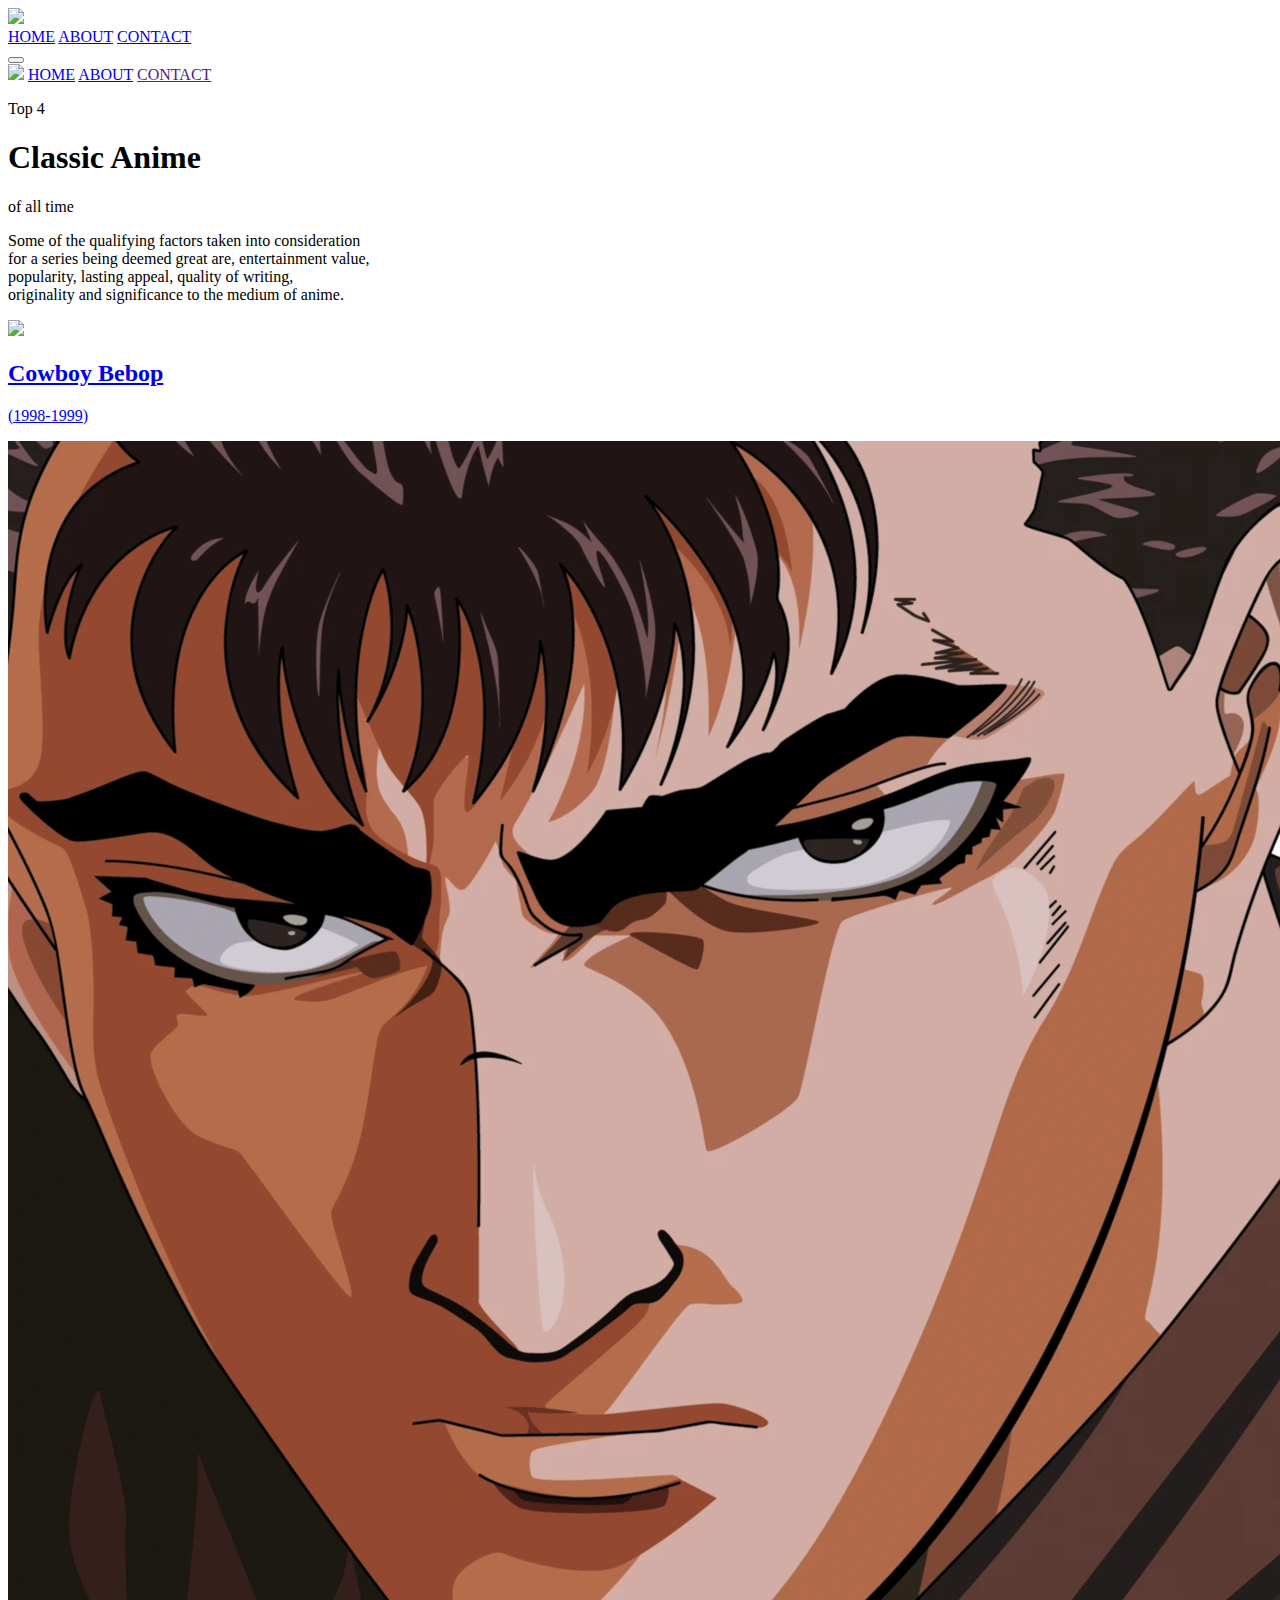
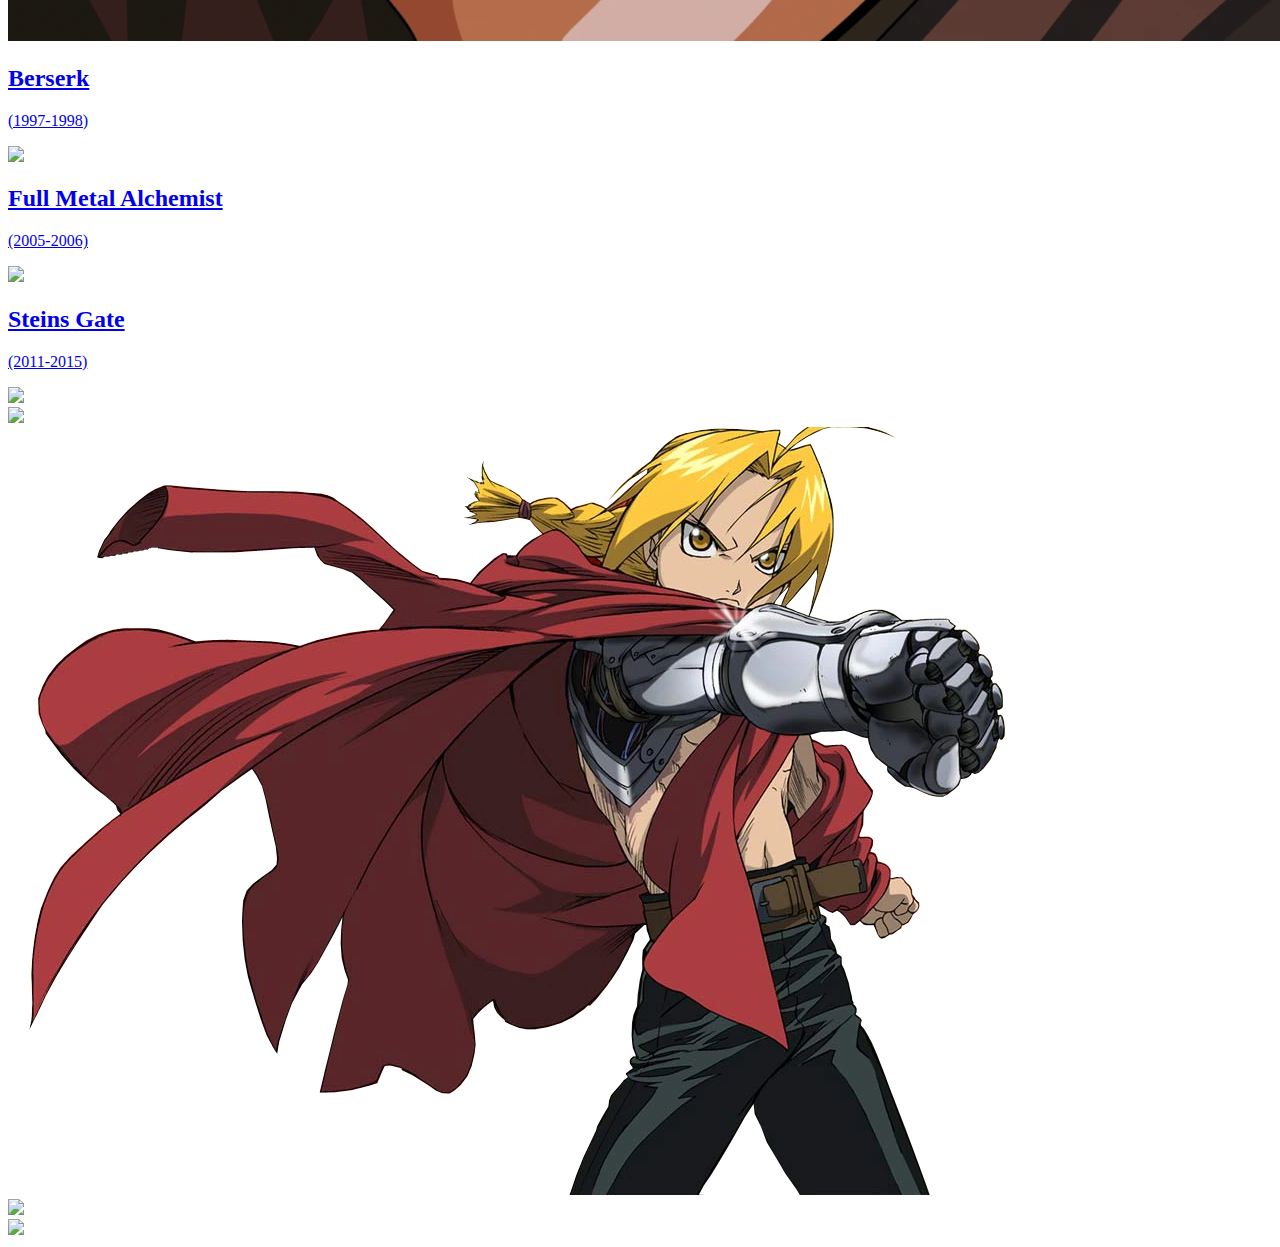
==== index.html @ 1735ca1d "Update index.html" ====
<!DOCTYPE html>
<html lang="en">
<head>
  <meta charset="UTF-8">
  <meta http-equiv="X-UA-Compatible" content="IE=edge">
  <meta name="viewport" content="width=device-width, initial-scale=1.0">
  <link rel="stylesheet" href="header.css">
  <link rel="stylesheet" href="general.css">
  <link rel="stylesheet" href="hero.css">
  <link rel="stylesheet" href="sidebar.css">
  <link rel="preconnect" href="https://fonts.googleapis.com">
<link rel="preconnect" href="https://fonts.gstatic.com" crossorigin>
<link href="https://fonts.googleapis.com/css2?family=Oswald:wght@200;300;400;500;600;700&family=Rubik+Glitch&display=swap" rel="stylesheet">
  <title>Neomorphism Style Personal Site</title>
</head>
<body>
  <div class="bg-image">
    <div id="top" class="header">
      <nav class="header-main">
        <div class="main-menu-header">
      <img class="logo" src="/topclassicanime/images/Social Icons/blushing.webp">
      <nav class="main-nav">
        <a class="desktop-links" href="https://vpaherwar.github.io/topclassicanime/">HOME</a>
        <a class="desktop-links" href="#">ABOUT</a>
        <a class="desktop-links" href="#">CONTACT</a>
      </nav>
    </div>
      <button class="hamburger">
        <div class="bar"></div>
      </button>
      <nav class="mobile-nav">
        <img class="mobile-logo" src="/topclassicanime/images/Social Icons/blushing.webp">
        <a class="mobile-links" href="index.html">HOME</a>
        <a class="mobile-links" href="#about">ABOUT</a>
        <a class="mobile-links" href="">CONTACT</a>
      </nav>
      </nav>
    </div>
    <div class="hero">
      <div class="top">
          <div class="text">
            <p>Top 4</p>
            <h1>Classic Anime</h1>
            <p>of all time</p>
          </div>
          <div class="textpara">
            <p>Some of the qualifying factors taken into consideration<br>
              for a series being deemed great are, entertainment value,<br>
              popularity, lasting appeal, quality of writing,<br>
              originality and significance to the medium of anime.
             </p>
          </div>
      </div>
      <div class="bottom">
        <div class="image-container">
          <a href="https://vpaherwar.github.io/topclassicanime/cowboy">
            <img class="anime-image"
            src="/topclassicanime/images/SeekPng.com_anime-glasses-png_1567475.webp">
            <h2>Cowboy Bebop</h2>
            <p>(1998&#45;1999)</p>
          </a>
        </div>
        <div class="image-container">
          <a href="https://vpaherwar.github.io/topclassicanime/berserk">
          <img class="anime-image"
          src="/images/655979.webp">
          <h2>Berserk</h2>
          <p>(1997&#45;1998)</p>
          </a>
        </div>
        <div class="image-container">
          <a href="https://vpaherwar.github.io/topclassicanime/fullmetal">
          <img class="anime-image"
          src="/topclassicanime/images/Full Metal Alchemist (5).webp">
          <h2>Full Metal Alchemist</h2>
          <p>(2005&#45;2006)</p>
          </a>
        </div>
        <div class="image-container">
          <a href="https://vpaherwar.github.io/topclassicanime/gate">
          <img class="anime-image"
          src="/topclassicanime/images/steins_gate_115.webp">
          <h2>Steins Gate</h2>
          <p>(2011&#45;2015)</p>
          </a>
        </div>
      </div>
    </div>
  </div>
  <div class="sidebar">
    <div class="sidebar-content">
       <a href="https://vpaherwar.github.io/topclassicanime/cowboy" class="sidebar-links" >
        <img  src="/topclassicanime/images/faye valentine.webp">
      </a>
      </div>
      <div class="sidebar-content">
      <a class="sidebar-links" href="https://vpaherwar.github.io/topclassicanime/berserk">
        <img src="/topclassicanime/images/655979.webp">
      </a>
      </div>
      <div class="sidebar-content">
      <a class="sidebar-links" href="https://vpaherwar.github.io/topclassicanime/fullmetal">
        <img src="/images/Full Metal Alchemist (5).webp">
      </a>
      </div>
      <div class="sidebar-content">
        <a class="sidebar-links" href="https://vpaherwar.github.io/topclassicanime/gate">
          <img src="/topclassicanime/images/steins_gate_115.webp">
        </a>
        </div>
  </div>
  <div class="to-top">
    <a href="#top">
      <img src="/topclassicanime/images/Social Icons/upload.webp">
    </a>
  </div>
  <script src="javascript.js"></script>
</body>
</html>
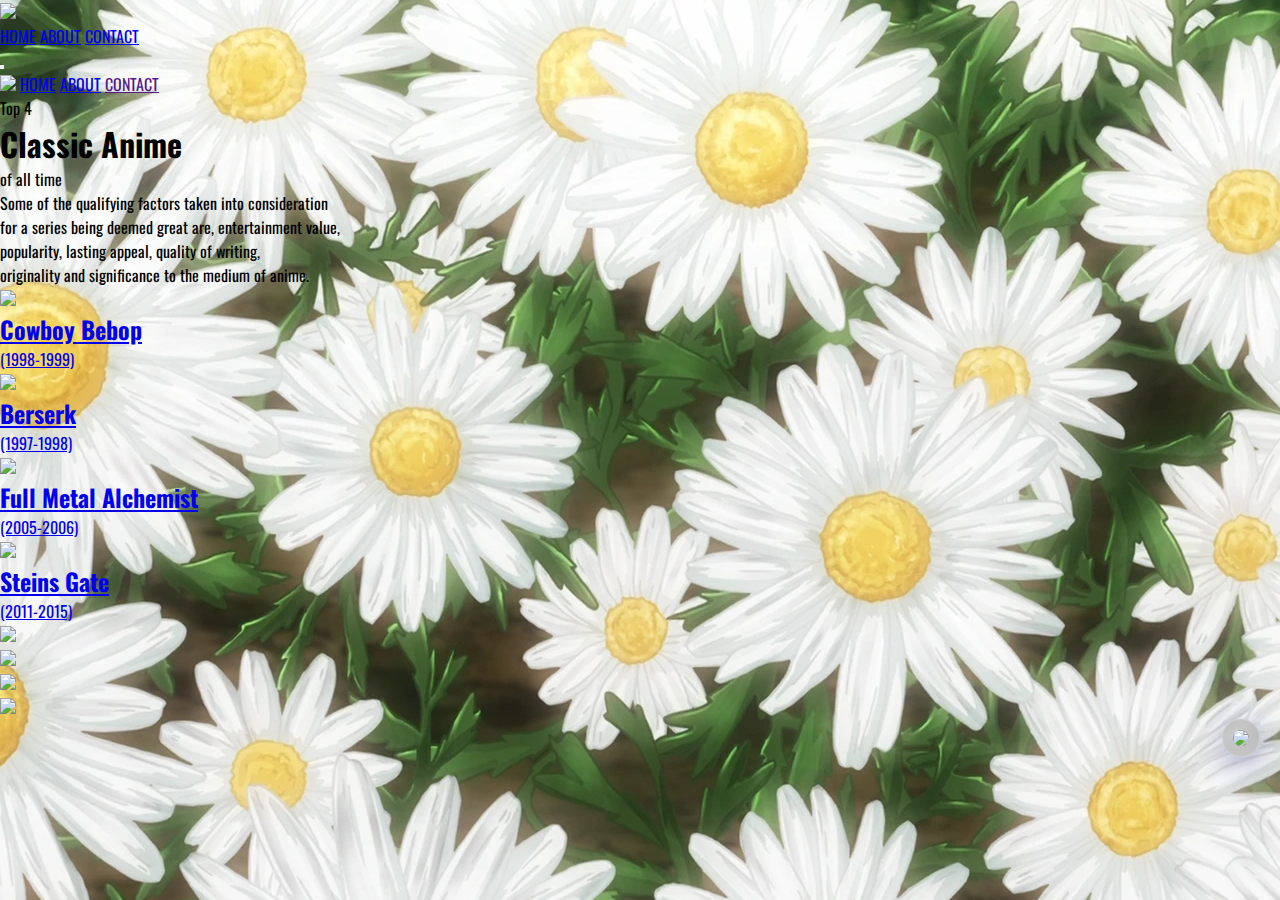
==== commit c4c2d610: "Update index.html" ====
--- a/index.html
+++ b/index.html
@@ -63,7 +63,7 @@
         <div class="image-container">
           <a href="https://vpaherwar.github.io/topclassicanime/berserk">
           <img class="anime-image"
-          src="/images/655979.webp">
+          src="/topclassicanime/images/655979.webp">
           <h2>Berserk</h2>
           <p>(1997&#45;1998)</p>
           </a>
@@ -100,7 +100,7 @@
       </div>
       <div class="sidebar-content">
       <a class="sidebar-links" href="https://vpaherwar.github.io/topclassicanime/fullmetal">
-        <img src="/images/Full Metal Alchemist (5).webp">
+        <img src="/topclassicanime/images/Full Metal Alchemist (5).webp">
       </a>
       </div>
       <div class="sidebar-content">
--- a/general.css
+++ b/general.css
@@ -0,0 +1,44 @@
+*{  margin: 0;
+    padding: 0;
+    font-family: 'Oswald', sans-serif;
+    scroll-behavior: smooth;
+    object-fit: cover;
+  }
+  body{
+    background-image: url(/images/wallhaven-8x2j6j.webp);
+    background-color: black;
+    background-repeat: no-repeat;
+    background-position: center;
+    object-fit: cover;
+    background-attachment: fixed;
+    background-size: auto;
+    z-index: -2;
+  }
+  .bg-image{
+    background-image: url(/images/wallhaven-8x2j6j.webp);
+    background-color: black;
+    background-repeat: no-repeat;
+    background-position: center;
+    object-fit: cover;
+    background-attachment: fixed;
+    background-size: auto;
+  }
+  .to-top{
+    position: absolute;
+    right: 20px;
+  }
+  .to-top img{
+    width: 30px;
+    padding: 10px;
+    border-radius: 25px;
+
+    background: rgba(82,82,82,0.25);
+    box-shadow: 0 8px 32px 0 rgba(31,38,135,0.37);
+    backdrop-filter: blur(4px);
+    -webkit-backdrop-filter: blur(4px);
+    border: 1px solid rgba(255,255,255,0.18);
+    transition: 0.4s;
+  }
+  .to-top img:hover{
+    transform: scale(0.9);
+  }
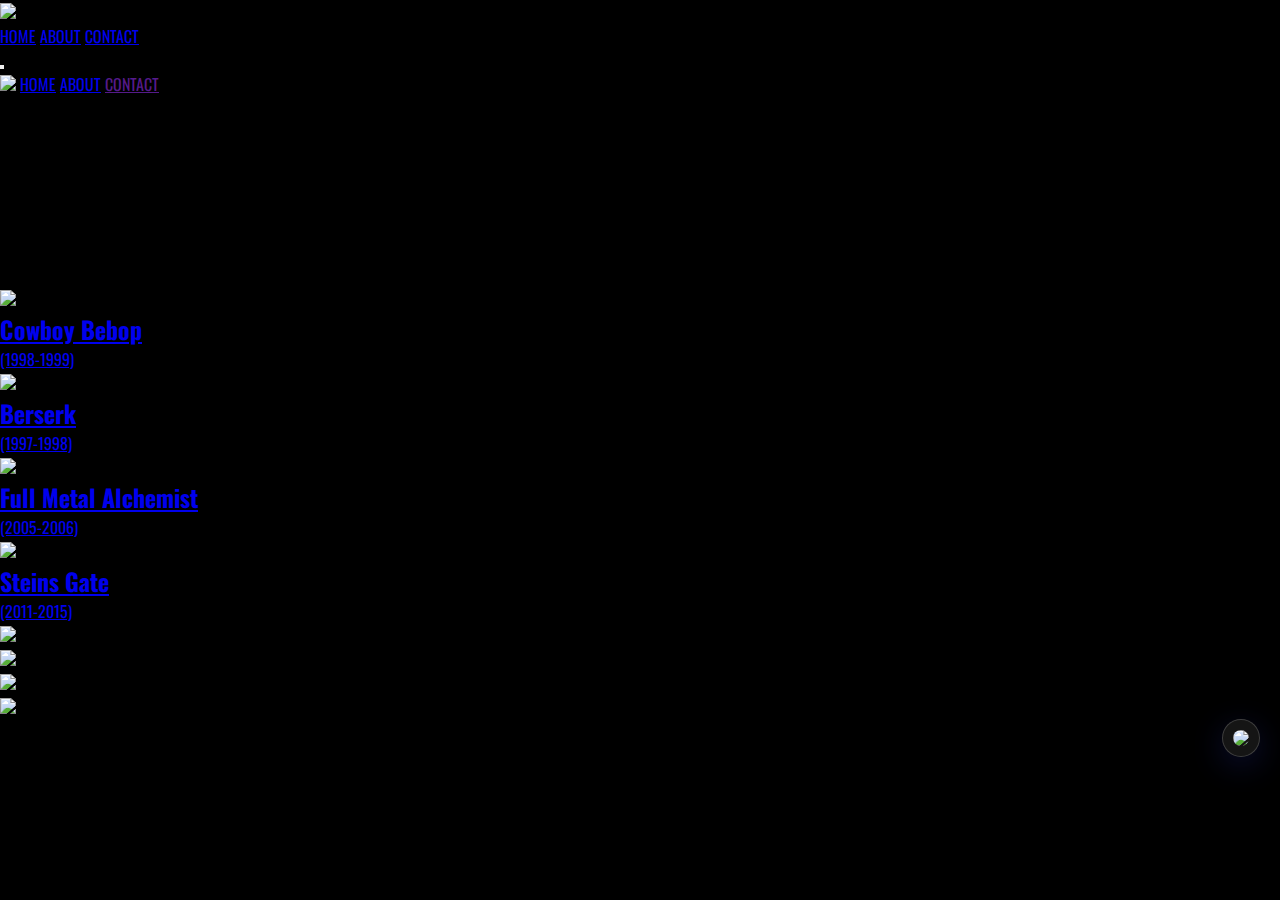
==== commit cb8899a6: "Update index.html" ====
--- a/index.html
+++ b/index.html
@@ -20,7 +20,7 @@
         <div class="main-menu-header">
       <img class="logo" src="/topclassicanime/images/Social Icons/blushing.webp">
       <nav class="main-nav">
-        <a class="desktop-links" href="https://vpaherwar.github.io/topclassicanime/">HOME</a>
+        <a class="desktop-links" href="https://ooexiaoo.github.io/topclassicanime/">HOME</a>
         <a class="desktop-links" href="#">ABOUT</a>
         <a class="desktop-links" href="#">CONTACT</a>
       </nav>
@@ -53,7 +53,7 @@
       </div>
       <div class="bottom">
         <div class="image-container">
-          <a href="https://vpaherwar.github.io/topclassicanime/cowboy">
+          <a href="https://ooexiaoo.github.io/topclassicanime/cowboy">
             <img class="anime-image"
             src="/topclassicanime/images/SeekPng.com_anime-glasses-png_1567475.webp">
             <h2>Cowboy Bebop</h2>
@@ -61,7 +61,7 @@
           </a>
         </div>
         <div class="image-container">
-          <a href="https://vpaherwar.github.io/topclassicanime/berserk">
+          <a href="https://ooexiaoo.github.io/topclassicanime/berserk">
           <img class="anime-image"
           src="/topclassicanime/images/655979.webp">
           <h2>Berserk</h2>
@@ -69,7 +69,7 @@
           </a>
         </div>
         <div class="image-container">
-          <a href="https://vpaherwar.github.io/topclassicanime/fullmetal">
+          <a href="https://ooexiaoo.github.io/topclassicanime/fullmetal">
           <img class="anime-image"
           src="/topclassicanime/images/Full Metal Alchemist (5).webp">
           <h2>Full Metal Alchemist</h2>
@@ -77,7 +77,7 @@
           </a>
         </div>
         <div class="image-container">
-          <a href="https://vpaherwar.github.io/topclassicanime/gate">
+          <a href="https://ooexiaoo.github.io/topclassicanime/gate">
           <img class="anime-image"
           src="/topclassicanime/images/steins_gate_115.webp">
           <h2>Steins Gate</h2>
@@ -89,22 +89,22 @@
   </div>
   <div class="sidebar">
     <div class="sidebar-content">
-       <a href="https://vpaherwar.github.io/topclassicanime/cowboy" class="sidebar-links" >
+       <a href="https://ooexiaoo.github.io/topclassicanime/cowboy" class="sidebar-links" >
         <img  src="/topclassicanime/images/faye valentine.webp">
       </a>
       </div>
       <div class="sidebar-content">
-      <a class="sidebar-links" href="https://vpaherwar.github.io/topclassicanime/berserk">
+      <a class="sidebar-links" href="https://ooexiaoo.github.io/topclassicanime/berserk">
         <img src="/topclassicanime/images/655979.webp">
       </a>
       </div>
       <div class="sidebar-content">
-      <a class="sidebar-links" href="https://vpaherwar.github.io/topclassicanime/fullmetal">
+      <a class="sidebar-links" href="https://ooexiaoo.github.io/topclassicanime/fullmetal">
         <img src="/topclassicanime/images/Full Metal Alchemist (5).webp">
       </a>
       </div>
       <div class="sidebar-content">
-        <a class="sidebar-links" href="https://vpaherwar.github.io/topclassicanime/gate">
+        <a class="sidebar-links" href="https://ooexiaoo.github.io/topclassicanime/gate">
           <img src="/topclassicanime/images/steins_gate_115.webp">
         </a>
         </div>
--- a/general.css
+++ b/general.css
@@ -5,7 +5,7 @@
     object-fit: cover;
   }
   body{
-    background-image: url(/images/wallhaven-8x2j6j.webp);
+    background-image: url(/topclassicanime/images/wallhaven-8x2j6j.webp);
     background-color: black;
     background-repeat: no-repeat;
     background-position: center;
@@ -15,7 +15,7 @@
     z-index: -2;
   }
   .bg-image{
-    background-image: url(/images/wallhaven-8x2j6j.webp);
+    background-image: url(/topclassicanime/images/wallhaven-8x2j6j.webp);
     background-color: black;
     background-repeat: no-repeat;
     background-position: center;
